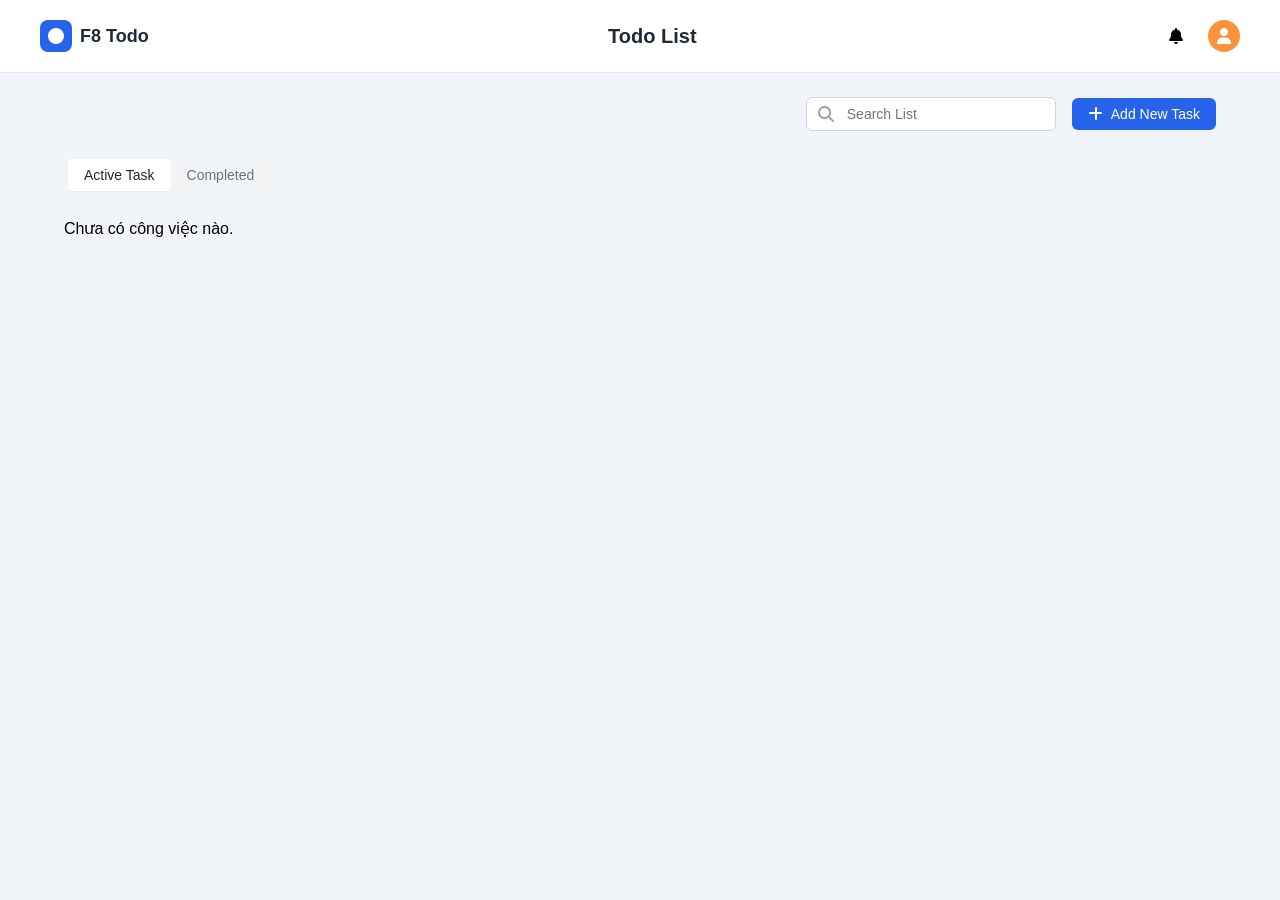
==== index.html @ 16278cad "Demo todo VanillaJS" ====
<!DOCTYPE html>
<html lang="en">

<head>
  <meta charset="UTF-8">
  <meta name="viewport" content="width=device-width, initial-scale=1.0">
  <title>Document</title>
  <link rel="stylesheet" href="./styles.css">
  <!-- Font Awesome CDN -->
  <link rel="stylesheet" href="https://cdnjs.cloudflare.com/ajax/libs/font-awesome/6.4.0/css/all.min.css">
</head>

<body>

  <!-- Header -->
  <header class="header">
    <div class="header-content">
      <div class="logo">
        <div class="logo-icon"></div>
        <span class="logo-text">F8 Todo</span>
      </div>

      <h1 class="header-title">Todo List</h1>

      <div class="header-actions">
        <button class="notification-btn">
          <i class="fa-solid fa-bell fa-icon"></i>
        </button>
        <div class="profile-avatar">
          <i class="fa-solid fa-user fa-icon"></i>
        </div>
      </div>
    </div>
  </header>

  <!-- Main Content -->
  <main class="main-content">
    <!-- Controls Section -->
    <div class="controls">
      <div class="search-container">
        <i class="fa-solid fa-magnifying-glass fa-icon search-icon"></i>
        <input type="text" class="search-input" placeholder="Search List">
      </div>

      <button class="add-btn">
        <i class="fa-solid fa-plus fa-icon"></i>
        Add New Task
      </button>
    </div>

    <!-- Tabs -->
    <div class="tabs">
      <div class="tab-list">
        <button class="tab-button active">Active Task</button>
        <button class="tab-button">Completed</button>
      </div>
    </div>

    <!-- Task Grid -->
    <div class="task-grid" id="todoList">
    </div>
  </main>

  <!-- Add New Task Modal -->
  <div class="modal-overlay" id="addTaskModal">
    <div class="modal">
      <div class="modal-header">
        <h2 class="modal-title">Add New Task</h2>
        <button class="modal-close">
          <i class="fa-solid fa-xmark fa-icon"></i>
        </button>
      </div>
      <div class="modal-body">
        <form class="todo-app-form">
          <div class="form-group">
            <label class="form-label" for="taskTitle">Task Title *</label>
            <input type="text" id="taskTitle" class="form-input" name="title" placeholder="Enter task title" required>
          </div>

          <div class="form-group">
            <label class="form-label" for="taskDescription">Description</label>
            <textarea id="taskDescription" class="form-textarea" name="description" placeholder="Enter task description"></textarea>
          </div>

          <div class="form-group">
            <label class="form-label" for="taskCategory">Category</label>
            <select id="taskCategory" class="form-select" name="category">
              <option value="">Select category</option>
              <option value="meeting">Meeting</option>
              <option value="design">Design</option>
              <option value="development">Development</option>
              <option value="planning">Planning</option>
              <option value="client">Client Work</option>
              <option value="other">Other</option>
            </select>
          </div>

          <div class="form-group">
            <label class="form-label" for="taskPriority">Priority</label>
            <select id="taskPriority" class="form-select" name="priority">
              <option value="low">Low</option>
              <option value="medium" selected>Medium</option>
              <option value="high">High</option>
              <option value="urgent">Urgent</option>
            </select>
          </div>

          <div class="form-group">
            <label class="form-label">Time Schedule</label>
            <div class="time-inputs">
              <div>
                <label class="form-label" for="startTime">Start Time</label>
                <input type="time" id="startTime" class="form-input" name="startTime">
              </div>
              <div>
                <label class="form-label" for="endTime">End Time</label>
                <input type="time" id="endTime" class="form-input" name="endTime">
              </div>
            </div>
          </div>

          <div class="form-group">
            <label class="form-label" for="taskDate">Due Date</label>
            <input type="date" id="taskDate" class="form-input" name="dueDate">
          </div>

          <div class="form-group">
            <label class="form-label" for="taskColor">Card Color</label>
            <select id="taskColor" class="form-select" name="color">
              <option value="blue">Blue</option>
              <option value="purple">Purple</option>
              <option value="yellow">Yellow</option>
              <option value="pink">Pink</option>
              <option value="green">Green</option>
            </select>
          </div>
          <div class="modal-footer">
            <button type="button" class="btn btn-cancel btn-secondary">Cancel</button>
            <button type="submit" class="btn btn-primary">Create Task</button>
          </div>
        </form>
      </div>
    </div>
  </div>
  <script src="./js/main.js"></script>
</body>

</html>
---- styles.css ----
* {
    margin: 0;
    padding: 0;
    box-sizing: border-box;
}

body {
    font-family: -apple-system, BlinkMacSystemFont, "Segoe UI", Roboto,
        sans-serif;
    background-color: #f1f5f9;
    min-height: 100vh;
}

/* Header Styles */
.header {
    background: white;
    border-bottom: 1px solid #e2e8f0;
    padding: 1rem 1.5rem;
}

.header-content {
    display: flex;
    align-items: center;
    justify-content: space-between;
    max-width: 1200px;
    margin: 0 auto;
}

.logo {
    display: flex;
    align-items: center;
    gap: 0.5rem;
}

.logo-icon {
    width: 32px;
    height: 32px;
    background: #2563eb;
    border-radius: 8px;
    display: flex;
    align-items: center;
    justify-content: center;
}

.logo-icon::after {
    content: "";
    width: 16px;
    height: 16px;
    background: white;
    border-radius: 50%;
}

.logo-text {
    font-size: 1.125rem;
    font-weight: 600;
    color: #1f2937;
}

.header-title {
    font-size: 1.25rem;
    font-weight: 600;
    color: #1f2937;
}

.header-actions {
    display: flex;
    align-items: center;
    gap: 0.75rem;
}

.notification-btn {
    width: 40px;
    height: 40px;
    border: none;
    background: none;
    border-radius: 8px;
    display: flex;
    align-items: center;
    justify-content: center;
    cursor: pointer;
    transition: background-color 0.2s;
}

.notification-btn:hover {
    background: #f3f4f6;
}

.profile-avatar {
    width: 32px;
    height: 32px;
    background: #fb923c;
    border-radius: 50%;
    display: flex;
    align-items: center;
    justify-content: center;
    color: white;
    font-size: 14px;
}

/* Main Content */
.main-content {
    padding: 1.5rem;
    max-width: 1200px;
    margin: 0 auto;
}

/* Controls Section */
.controls {
    display: flex;
    align-items: center;
    justify-content: flex-end;
    margin-bottom: 1.5rem;
    flex-wrap: wrap;
    gap: 1rem;
}

.search-section {
    display: flex;
    align-items: center;
    gap: 1rem;
}

.search-container {
    position: relative;
}

.search-input {
    padding: 0.5rem 0.75rem 0.5rem 2.5rem;
    border: 1px solid #d1d5db;
    border-radius: 6px;
    width: 250px;
    font-size: 14px;
}

.search-icon {
    position: absolute;
    left: 0.75rem;
    top: 50%;
    transform: translateY(-50%);
    color: #9ca3af;
}

.add-btn {
    background: #2563eb;
    color: white;
    border: none;
    padding: 0.5rem 1rem;
    border-radius: 6px;
    font-size: 14px;
    font-weight: 500;
    cursor: pointer;
    display: flex;
    align-items: center;
    gap: 0.5rem;
    transition: background-color 0.2s;
}

.add-btn:hover {
    background: #1d4ed8;
}

/* Tabs */
.tabs {
    margin-bottom: 1.5rem;
}

.tab-list {
    display: flex;
    background: #f3f4f6;
    border-radius: 6px;
    padding: 4px;
    width: fit-content;
}

.tab-button {
    padding: 0.5rem 1rem;
    border: none;
    background: none;
    border-radius: 4px;
    font-size: 14px;
    font-weight: 500;
    cursor: pointer;
    transition: all 0.2s;
}

.tab-button.active {
    background: white;
    color: #1f2937;
    box-shadow: 0 1px 2px rgba(0, 0, 0, 0.05);
}

.tab-button:not(.active) {
    color: #6b7280;
}

/* Task Grid */
.task-grid {
    display: grid;
    grid-template-columns: repeat(auto-fill, minmax(280px, 1fr));
    gap: 1rem;
}

/* Task Cards */
.task-card {
    border-radius: 12px;
    border: 2px solid;
    padding: 1rem;
    background: white;
    transition: box-shadow 0.2s;
    position: relative;
}

.task-card:hover {
    box-shadow: 0 4px 6px -1px rgba(0, 0, 0, 0.1);
}

.task-card.blue {
    background: #dbeafe;
    border-color: #bfdbfe;
}

.task-card.purple {
    background: #e9d5ff;
    border-color: #d8b4fe;
}

.task-card.yellow {
    background: #fef3c7;
    border-color: #fde68a;
}

.task-card.pink {
    background: #fce7f3;
    border-color: #f9a8d4;
}

.task-card.green {
    background: #d1fae5;
    border-color: #a7f3d0;
}

.task-header {
    display: flex;
    align-items: flex-start;
    justify-content: space-between;
    margin-bottom: 0.75rem;
}

.task-title {
    font-size: 1rem;
    font-weight: 600;
    color: #1f2937;
    line-height: 1.4;
}

.task-menu {
    width: 24px;
    height: 24px;
    border: none;
    background: none;
    border-radius: 4px;
    display: flex;
    align-items: center;
    justify-content: center;
    cursor: pointer;
    transition: background-color 0.2s;
    flex-shrink: 0;
}

.task-menu:hover {
    background: rgba(0, 0, 0, 0.05);
}

.task-description {
    font-size: 0.875rem;
    color: #6b7280;
    line-height: 1.5;
    margin-bottom: 1rem;
}

.task-time {
    font-size: 0.875rem;
    font-weight: 500;
    color: #374151;
}

/* Icons */
.icon {
    width: 16px;
    height: 16px;
    stroke: currentColor;
    stroke-width: 2;
    fill: none;
}

.icon-bell {
    stroke-linecap: round;
    stroke-linejoin: round;
}

.icon-chevron-down {
    stroke-linecap: round;
    stroke-linejoin: round;
}

.icon-search {
    stroke-linecap: round;
    stroke-linejoin: round;
}

.icon-plus {
    stroke-linecap: round;
    stroke-linejoin: round;
}

.icon-more {
    stroke-linecap: round;
    stroke-linejoin: round;
}

/* Responsive */
@media (max-width: 768px) {
    .controls {
        flex-direction: column;
        align-items: stretch;
    }

    .search-section {
        justify-content: space-between;
    }

    .search-input {
        width: 200px;
    }

    .task-grid {
        grid-template-columns: 1fr;
    }
}

@media (max-width: 480px) {
    .header-content {
        flex-wrap: wrap;
        gap: 1rem;
    }

    .header-title {
        order: 3;
        width: 100%;
        text-align: center;
    }

    .search-input {
        width: 150px;
    }
}
* {
    margin: 0;
    padding: 0;
    box-sizing: border-box;
}

body {
    font-family: -apple-system, BlinkMacSystemFont, "Segoe UI", Roboto,
        sans-serif;
    background-color: #f1f5f9;
    min-height: 100vh;
}

/* Header Styles */
.header {
    background: white;
    border-bottom: 1px solid #e2e8f0;
    padding: 1rem 1.5rem;
}

.header-content {
    display: flex;
    align-items: center;
    justify-content: space-between;
    max-width: 1200px;
    margin: 0 auto;
}

.logo {
    display: flex;
    align-items: center;
    gap: 0.5rem;
}

.logo-icon {
    width: 32px;
    height: 32px;
    background: #2563eb;
    border-radius: 8px;
    display: flex;
    align-items: center;
    justify-content: center;
}

.logo-icon::after {
    content: "";
    width: 16px;
    height: 16px;
    background: white;
    border-radius: 50%;
}

.logo-text {
    font-size: 1.125rem;
    font-weight: 600;
    color: #1f2937;
}

.header-title {
    font-size: 1.25rem;
    font-weight: 600;
    color: #1f2937;
}

.header-actions {
    display: flex;
    align-items: center;
    gap: 0.75rem;
}

.notification-btn {
    width: 40px;
    height: 40px;
    border: none;
    background: none;
    border-radius: 8px;
    display: flex;
    align-items: center;
    justify-content: center;
    cursor: pointer;
    transition: background-color 0.2s;
}

.notification-btn:hover {
    background: #f3f4f6;
}

.profile-avatar {
    width: 32px;
    height: 32px;
    background: #fb923c;
    border-radius: 50%;
    display: flex;
    align-items: center;
    justify-content: center;
    color: white;
    font-size: 14px;
}

/* Main Content */
.main-content {
    padding: 1.5rem;
    max-width: 1200px;
    margin: 0 auto;
}

/* Controls Section */
.controls {
    display: flex;
    align-items: center;
    justify-content: space-between;
    margin-bottom: 1.5rem;
    flex-wrap: wrap;
    gap: 1rem;
}

.search-section {
    display: flex;
    align-items: center;
    gap: 1rem;
}

.search-container {
    position: relative;
}

.search-input {
    padding: 0.5rem 0.75rem 0.5rem 2.5rem;
    border: 1px solid #d1d5db;
    border-radius: 6px;
    width: 250px;
    font-size: 14px;
}

.search-icon {
    position: absolute;
    left: 0.75rem;
    top: 50%;
    transform: translateY(-50%);
    color: #9ca3af;
}

.add-btn {
    background: #2563eb;
    color: white;
    border: none;
    padding: 0.5rem 1rem;
    border-radius: 6px;
    font-size: 14px;
    font-weight: 500;
    cursor: pointer;
    display: flex;
    align-items: center;
    gap: 0.5rem;
    transition: background-color 0.2s;
}

.add-btn:hover {
    background: #1d4ed8;
}

/* Tabs */
.tabs {
    margin-bottom: 1.5rem;
}

.tab-list {
    display: flex;
    background: #f3f4f6;
    border-radius: 6px;
    padding: 4px;
    width: fit-content;
}

.tab-button {
    padding: 0.5rem 1rem;
    border: none;
    background: none;
    border-radius: 4px;
    font-size: 14px;
    font-weight: 500;
    cursor: pointer;
    transition: all 0.2s;
}

.tab-button.active {
    background: white;
    color: #1f2937;
    box-shadow: 0 1px 2px rgba(0, 0, 0, 0.05);
}

.tab-button:not(.active) {
    color: #6b7280;
}

/* Task Grid */
.task-grid {
    display: grid;
    grid-template-columns: repeat(auto-fill, minmax(280px, 1fr));
    gap: 1rem;
}

/* Task Cards */
.task-card {
    border-radius: 12px;
    border: 2px solid;
    padding: 1rem;
    background: white;
    transition: box-shadow 0.2s;
    position: relative;
}

.task-card:hover {
    box-shadow: 0 4px 6px -1px rgba(0, 0, 0, 0.1);
}

.task-card.blue {
    background: #dbeafe;
    border-color: #bfdbfe;
}

.task-card.purple {
    background: #e9d5ff;
    border-color: #d8b4fe;
}

.task-card.yellow {
    background: #fef3c7;
    border-color: #fde68a;
}

.task-card.pink {
    background: #fce7f3;
    border-color: #f9a8d4;
}

.task-card.green {
    background: #d1fae5;
    border-color: #a7f3d0;
}

.task-header {
    display: flex;
    align-items: flex-start;
    justify-content: space-between;
    margin-bottom: 0.75rem;
}

.task-title {
    font-size: 1rem;
    font-weight: 600;
    color: #1f2937;
    line-height: 1.4;
}

.task-menu {
    width: 24px;
    height: 24px;
    border: none;
    background: none;
    border-radius: 4px;
    display: flex;
    align-items: center;
    justify-content: center;
    cursor: pointer;
    transition: background-color 0.2s;
    flex-shrink: 0;
}

.task-menu:hover {
    background: rgba(0, 0, 0, 0.05);
}

.task-description {
    font-size: 0.875rem;
    color: #6b7280;
    line-height: 1.5;
    margin-bottom: 1rem;
}

.task-time {
    font-size: 0.875rem;
    font-weight: 500;
    color: #374151;
}

/* Completed Task Styles */
.task-card.completed {
    opacity: 0.7;
    position: relative;
}

.task-card.completed .task-title {
    text-decoration: line-through;
    color: #6b7280;
}

.task-card.completed .task-description {
    color: #9ca3af;
}

.task-card.completed .task-time {
    color: #9ca3af;
}

.task-card.completed::after {
    content: "Completed";
    position: absolute;
    top: 0.75rem;
    right: 2.5rem;
    background: #dcfce7;
    color: #166534;
    font-size: 0.75rem;
    font-weight: 500;
    padding: 0.25rem 0.5rem;
    border-radius: 4px;
    border: 1px solid #bbf7d0;
}

/* Icons */
.icon {
    width: 16px;
    height: 16px;
    stroke: currentColor;
    stroke-width: 2;
    fill: none;
}

.icon-bell {
    stroke-linecap: round;
    stroke-linejoin: round;
}

.icon-chevron-down {
    stroke-linecap: round;
    stroke-linejoin: round;
}

.icon-search {
    stroke-linecap: round;
    stroke-linejoin: round;
}

.icon-plus {
    stroke-linecap: round;
    stroke-linejoin: round;
}

.icon-more {
    stroke-linecap: round;
    stroke-linejoin: round;
}

/* Responsive */
@media (max-width: 768px) {
    .controls {
        flex-direction: column;
        align-items: stretch;
    }

    .search-section {
        justify-content: space-between;
    }

    .search-input {
        width: 200px;
    }

    .task-grid {
        grid-template-columns: 1fr;
    }
}

@media (max-width: 480px) {
    .header-content {
        flex-wrap: wrap;
        gap: 1rem;
    }

    .header-title {
        order: 3;
        width: 100%;
        text-align: center;
    }

    .search-input {
        width: 150px;
    }
}
* {
    margin: 0;
    padding: 0;
    box-sizing: border-box;
}

body {
    font-family: -apple-system, BlinkMacSystemFont, "Segoe UI", Roboto,
        sans-serif;
    background-color: #f1f5f9;
    min-height: 100vh;
}

/* Header Styles */
.header {
    background: white;
    border-bottom: 1px solid #e2e8f0;
    padding: 1rem 1.5rem;
}

.header-content {
    display: flex;
    align-items: center;
    justify-content: space-between;
    max-width: 1200px;
    margin: 0 auto;
}

.logo {
    display: flex;
    align-items: center;
    gap: 0.5rem;
}

.logo-icon {
    width: 32px;
    height: 32px;
    background: #2563eb;
    border-radius: 8px;
    display: flex;
    align-items: center;
    justify-content: center;
}

.logo-icon::after {
    content: "";
    width: 16px;
    height: 16px;
    background: white;
    border-radius: 50%;
}

.logo-text {
    font-size: 1.125rem;
    font-weight: 600;
    color: #1f2937;
}

.header-title {
    font-size: 1.25rem;
    font-weight: 600;
    color: #1f2937;
}

.header-actions {
    display: flex;
    align-items: center;
    gap: 0.75rem;
}

.notification-btn {
    width: 40px;
    height: 40px;
    border: none;
    background: none;
    border-radius: 8px;
    display: flex;
    align-items: center;
    justify-content: center;
    cursor: pointer;
    transition: background-color 0.2s;
}

.notification-btn:hover {
    background: #f3f4f6;
}

.profile-avatar {
    width: 32px;
    height: 32px;
    background: #fb923c;
    border-radius: 50%;
    display: flex;
    align-items: center;
    justify-content: center;
    color: white;
    font-size: 14px;
}

/* Main Content */
.main-content {
    padding: 1.5rem;
    max-width: 1200px;
    margin: 0 auto;
}

/* Controls Section */
.controls {
    display: flex;
    align-items: center;
    justify-content: space-between;
    margin-bottom: 1.5rem;
    flex-wrap: wrap;
    gap: 1rem;
}

.search-section {
    display: flex;
    align-items: center;
    gap: 1rem;
}

.search-container {
    position: relative;
}

.search-input {
    padding: 0.5rem 0.75rem 0.5rem 2.5rem;
    border: 1px solid #d1d5db;
    border-radius: 6px;
    width: 250px;
    font-size: 14px;
}

.search-icon {
    position: absolute;
    left: 0.75rem;
    top: 50%;
    transform: translateY(-50%);
    color: #9ca3af;
}

.add-btn {
    background: #2563eb;
    color: white;
    border: none;
    padding: 0.5rem 1rem;
    border-radius: 6px;
    font-size: 14px;
    font-weight: 500;
    cursor: pointer;
    display: flex;
    align-items: center;
    gap: 0.5rem;
    transition: background-color 0.2s;
}

.add-btn:hover {
    background: #1d4ed8;
}

/* Tabs */
.tabs {
    margin-bottom: 1.5rem;
}

.tab-list {
    display: flex;
    background: #f3f4f6;
    border-radius: 6px;
    padding: 4px;
    width: fit-content;
}

.tab-button {
    padding: 0.5rem 1rem;
    border: none;
    background: none;
    border-radius: 4px;
    font-size: 14px;
    font-weight: 500;
    cursor: pointer;
    transition: all 0.2s;
}

.tab-button.active {
    background: white;
    color: #1f2937;
    box-shadow: 0 1px 2px rgba(0, 0, 0, 0.05);
}

.tab-button:not(.active) {
    color: #6b7280;
}

/* Task Grid */
.task-grid {
    display: grid;
    grid-template-columns: repeat(auto-fill, minmax(280px, 1fr));
    gap: 1rem;
}

/* Task Cards */
.task-card {
    border-radius: 12px;
    border: 2px solid;
    padding: 1rem;
    background: white;
    transition: box-shadow 0.2s;
    position: relative;
}

.task-card:hover {
    box-shadow: 0 4px 6px -1px rgba(0, 0, 0, 0.1);
}

.task-card.blue {
    background: #dbeafe;
    border-color: #bfdbfe;
}

.task-card.purple {
    background: #e9d5ff;
    border-color: #d8b4fe;
}

.task-card.yellow {
    background: #fef3c7;
    border-color: #fde68a;
}

.task-card.pink {
    background: #fce7f3;
    border-color: #f9a8d4;
}

.task-card.green {
    background: #d1fae5;
    border-color: #a7f3d0;
}

.task-header {
    display: flex;
    align-items: flex-start;
    justify-content: space-between;
    margin-bottom: 0.75rem;
}

.task-title {
    font-size: 1rem;
    font-weight: 600;
    color: #1f2937;
    line-height: 1.4;
}

.task-menu {
    width: 24px;
    height: 24px;
    border: none;
    background: none;
    border-radius: 4px;
    display: flex;
    align-items: center;
    justify-content: center;
    cursor: pointer;
    transition: background-color 0.2s;
    flex-shrink: 0;
    position: relative;
}

.task-menu:hover {
    background: rgba(0, 0, 0, 0.05);
}

.task-description {
    font-size: 0.875rem;
    color: #6b7280;
    line-height: 1.5;
    margin-bottom: 1rem;
}

.task-time {
    font-size: 0.875rem;
    font-weight: 500;
    color: #374151;
}

/* Completed Task Styles */
.task-card.completed {
    opacity: 0.7;
    position: relative;
}

.task-card.completed .task-title {
    text-decoration: line-through;
    color: #6b7280;
}

.task-card.completed .task-description {
    color: #9ca3af;
}

.task-card.completed .task-time {
    color: #9ca3af;
}

.task-card.completed::after {
    content: "Completed";
    position: absolute;
    top: 0.75rem;
    right: 2.5rem;
    background: #dcfce7;
    color: #166534;
    font-size: 0.75rem;
    font-weight: 500;
    padding: 0.25rem 0.5rem;
    border-radius: 4px;
    border: 1px solid #bbf7d0;
}

/* Dropdown Menu Styles */
.dropdown-menu {
    position: absolute;
    top: 100%;
    right: 0;
    width: 180px;
    background: white;
    border-radius: 6px;
    box-shadow: 0 10px 15px -3px rgba(0, 0, 0, 0.1),
        0 4px 6px -2px rgba(0, 0, 0, 0.05);
    z-index: 10;
    overflow: hidden;
    display: none;
}

.task-menu:focus .dropdown-menu,
.dropdown-menu.show {
    display: block;
}

.dropdown-item {
    padding: 0.5rem 1rem;
    font-size: 0.875rem;
    color: #374151;
    display: flex;
    align-items: center;
    gap: 0.5rem;
    cursor: pointer;
    transition: background-color 0.2s;
}

.dropdown-item:hover {
    background: #f3f4f6;
}

.dropdown-item.delete {
    color: #dc2626;
}

.dropdown-item.complete {
    color: #16a34a;
}

/* Font Awesome Icons */
.fa-icon {
    font-size: 16px;
}

/* Responsive */
@media (max-width: 768px) {
    .controls {
        flex-direction: column;
        align-items: stretch;
    }

    .search-section {
        justify-content: space-between;
    }

    .search-input {
        width: 200px;
    }

    .task-grid {
        grid-template-columns: 1fr;
    }
}

@media (max-width: 480px) {
    .header-content {
        flex-wrap: wrap;
        gap: 1rem;
    }

    .header-title {
        order: 3;
        width: 100%;
        text-align: center;
    }

    .search-input {
        width: 150px;
    }
}
* {
    margin: 0;
    padding: 0;
    box-sizing: border-box;
}

body {
    font-family: -apple-system, BlinkMacSystemFont, "Segoe UI", Roboto,
        sans-serif;
    background-color: #f1f5f9;
    min-height: 100vh;
}

/* Header Styles */
.header {
    background: white;
    border-bottom: 1px solid #e2e8f0;
    padding: 1rem 1.5rem;
}

.header-content {
    display: flex;
    align-items: center;
    justify-content: space-between;
    max-width: 1200px;
    margin: 0 auto;
}

.logo {
    display: flex;
    align-items: center;
    gap: 0.5rem;
}

.logo-icon {
    width: 32px;
    height: 32px;
    background: #2563eb;
    border-radius: 8px;
    display: flex;
    align-items: center;
    justify-content: center;
}

.logo-icon::after {
    content: "";
    width: 16px;
    height: 16px;
    background: white;
    border-radius: 50%;
}

.logo-text {
    font-size: 1.125rem;
    font-weight: 600;
    color: #1f2937;
}

.header-title {
    font-size: 1.25rem;
    font-weight: 600;
    color: #1f2937;
}

.header-actions {
    display: flex;
    align-items: center;
    gap: 0.75rem;
}

.notification-btn {
    width: 40px;
    height: 40px;
    border: none;
    background: none;
    border-radius: 8px;
    display: flex;
    align-items: center;
    justify-content: center;
    cursor: pointer;
    transition: background-color 0.2s;
}

.notification-btn:hover {
    background: #f3f4f6;
}

.profile-avatar {
    width: 32px;
    height: 32px;
    background: #fb923c;
    border-radius: 50%;
    display: flex;
    align-items: center;
    justify-content: center;
    color: white;
    font-size: 14px;
}

/* Main Content */
.main-content {
    padding: 1.5rem;
    max-width: 1200px;
    margin: 0 auto;
}

/* Controls Section */
.controls {
    display: flex;
    align-items: center;
    justify-content: flex-end;
    margin-bottom: 1.5rem;
    gap: 1rem;
}

.search-container {
    position: relative;
}

.search-input {
    padding: 0.5rem 0.75rem 0.5rem 2.5rem;
    border: 1px solid #d1d5db;
    border-radius: 6px;
    width: 250px;
    font-size: 14px;
}

.search-icon {
    position: absolute;
    left: 0.75rem;
    top: 50%;
    transform: translateY(-50%);
    color: #9ca3af;
}

.add-btn {
    background: #2563eb;
    color: white;
    border: none;
    padding: 0.5rem 1rem;
    border-radius: 6px;
    font-size: 14px;
    font-weight: 500;
    cursor: pointer;
    display: flex;
    align-items: center;
    gap: 0.5rem;
    transition: background-color 0.2s;
}

.add-btn:hover {
    background: #1d4ed8;
}

/* Tabs */
.tabs {
    margin-bottom: 1.5rem;
}

.tab-list {
    display: flex;
    background: #f3f4f6;
    border-radius: 6px;
    padding: 4px;
    width: fit-content;
}

.tab-button {
    padding: 0.5rem 1rem;
    border: none;
    background: none;
    border-radius: 4px;
    font-size: 14px;
    font-weight: 500;
    cursor: pointer;
    transition: all 0.2s;
}

.tab-button.active {
    background: white;
    color: #1f2937;
    box-shadow: 0 1px 2px rgba(0, 0, 0, 0.05);
}

.tab-button:not(.active) {
    color: #6b7280;
}

/* Task Grid */
.task-grid {
    display: grid;
    grid-template-columns: repeat(auto-fill, minmax(280px, 1fr));
    gap: 1rem;
}

/* Task Cards */
.task-card {
    border-radius: 12px;
    border: 2px solid;
    padding: 1rem;
    background: white;
    transition: box-shadow 0.2s;
    position: relative;
}

.task-card:hover {
    box-shadow: 0 4px 6px -1px rgba(0, 0, 0, 0.1);
}

.task-card.blue {
    background: #dbeafe;
    border-color: #bfdbfe;
}

.task-card.purple {
    background: #e9d5ff;
    border-color: #d8b4fe;
}

.task-card.yellow {
    background: #fef3c7;
    border-color: #fde68a;
}

.task-card.pink {
    background: #fce7f3;
    border-color: #f9a8d4;
}

.task-card.green {
    background: #d1fae5;
    border-color: #a7f3d0;
}

.task-header {
    display: flex;
    align-items: flex-start;
    justify-content: space-between;
    margin-bottom: 0.75rem;
}

.task-title {
    font-size: 1rem;
    font-weight: 600;
    color: #1f2937;
    line-height: 1.4;
}

.task-menu {
    width: 24px;
    height: 24px;
    border: none;
    background: none;
    border-radius: 4px;
    display: flex;
    align-items: center;
    justify-content: center;
    cursor: pointer;
    transition: background-color 0.2s;
    flex-shrink: 0;
    position: relative;
}

.task-menu:hover {
    background: rgba(0, 0, 0, 0.05);
}

.task-description {
    font-size: 0.875rem;
    color: #6b7280;
    line-height: 1.5;
    margin-bottom: 1rem;
}

.task-time {
    font-size: 0.875rem;
    font-weight: 500;
    color: #374151;
}

/* Completed Task Styles */
.task-card.completed {
    opacity: 0.7;
    position: relative;
}

.task-card.completed .task-title {
    text-decoration: line-through;
    color: #6b7280;
}

.task-card.completed .task-description {
    color: #9ca3af;
}

.task-card.completed .task-time {
    color: #9ca3af;
}

.task-card.completed::after {
    content: "Completed";
    position: absolute;
    top: 0.75rem;
    right: 2.5rem;
    background: #dcfce7;
    color: #166534;
    font-size: 0.75rem;
    font-weight: 500;
    padding: 0.25rem 0.5rem;
    border-radius: 4px;
    border: 1px solid #bbf7d0;
}

/* Dropdown Menu Styles */
.dropdown-menu {
    position: absolute;
    top: 100%;
    right: 0;
    width: 180px;
    background: white;
    border-radius: 6px;
    box-shadow: 0 10px 15px -3px rgba(0, 0, 0, 0.1),
        0 4px 6px -2px rgba(0, 0, 0, 0.05);
    z-index: 10;
    overflow: hidden;
    display: none;
}

.task-menu:focus .dropdown-menu,
.dropdown-menu.show {
    display: block;
}

.dropdown-item {
    padding: 0.5rem 1rem;
    font-size: 0.875rem;
    color: #374151;
    display: flex;
    align-items: center;
    gap: 0.5rem;
    cursor: pointer;
    transition: background-color 0.2s;
}

.dropdown-item:hover {
    background: #f3f4f6;
}

.dropdown-item.delete {
    color: #dc2626;
}

.dropdown-item.complete {
    color: #16a34a;
}

/* Modal Styles */
.modal-overlay {
    position: fixed;
    top: 0;
    left: 0;
    right: 0;
    bottom: 0;
    background: rgba(0, 0, 0, 0.5);
    display: flex;
    align-items: center;
    justify-content: center;
    z-index: 1000;
    opacity: 0;
    visibility: hidden;
    transition: all 0.3s ease;
}

.modal-overlay.show {
    opacity: 1;
    visibility: visible;
}

.modal {
    background: white;
    border-radius: 12px;
    width: 90%;
    max-width: 500px;
    max-height: 90vh;
    overflow-y: auto;
    transform: scale(0.9);
    transition: transform 0.3s ease;
}

.modal-overlay.show .modal {
    transform: scale(1);
}

.modal-header {
    padding: 1.5rem 1.5rem 1rem;
    border-bottom: 1px solid #e5e7eb;
    display: flex;
    align-items: center;
    justify-content: space-between;
}

.modal-title {
    font-size: 1.25rem;
    font-weight: 600;
    color: #1f2937;
}

.modal-close {
    width: 32px;
    height: 32px;
    border: none;
    background: none;
    border-radius: 6px;
    display: flex;
    align-items: center;
    justify-content: center;
    cursor: pointer;
    color: #6b7280;
    transition: all 0.2s;
}

.modal-close:hover {
    background: #f3f4f6;
    color: #374151;
}

.modal-body {
    padding: 1.5rem;
}

.form-group {
    margin-bottom: 1.5rem;
}

.form-label {
    display: block;
    font-size: 0.875rem;
    font-weight: 500;
    color: #374151;
    margin-bottom: 0.5rem;
}

.form-input {
    width: 100%;
    padding: 0.75rem;
    border: 1px solid #d1d5db;
    border-radius: 6px;
    font-size: 0.875rem;
    transition: border-color 0.2s;
}

.form-input:focus {
    outline: none;
    border-color: #2563eb;
    box-shadow: 0 0 0 3px rgba(37, 99, 235, 0.1);
}

.form-textarea {
    width: 100%;
    padding: 0.75rem;
    border: 1px solid #d1d5db;
    border-radius: 6px;
    font-size: 0.875rem;
    resize: vertical;
    min-height: 80px;
    transition: border-color 0.2s;
}

.form-textarea:focus {
    outline: none;
    border-color: #2563eb;
    box-shadow: 0 0 0 3px rgba(37, 99, 235, 0.1);
}

.form-select {
    width: 100%;
    padding: 0.75rem;
    border: 1px solid #d1d5db;
    border-radius: 6px;
    font-size: 0.875rem;
    background: white;
    transition: border-color 0.2s;
}

.form-select:focus {
    outline: none;
    border-color: #2563eb;
    box-shadow: 0 0 0 3px rgba(37, 99, 235, 0.1);
}

.time-inputs {
    display: grid;
    grid-template-columns: 1fr 1fr;
    gap: 1rem;
}

.modal-footer {
    padding: 1rem 1.5rem 1.5rem;
    display: flex;
    gap: 0.75rem;
    justify-content: flex-end;
}

.btn {
    padding: 0.5rem 1rem;
    border-radius: 6px;
    font-size: 0.875rem;
    font-weight: 500;
    cursor: pointer;
    transition: all 0.2s;
    border: none;
}

.btn-primary {
    background: #2563eb;
    color: white;
}

.btn-primary:hover {
    background: #1d4ed8;
}

.btn-secondary {
    background: #f3f4f6;
    color: #374151;
}

.btn-secondary:hover {
    background: #e5e7eb;
}

/* Font Awesome Icons */
.fa-icon {
    font-size: 16px;
}

/* Responsive */
@media (max-width: 768px) {
    .controls {
        flex-direction: column;
        align-items: stretch;
    }

    .search-input {
        width: 100%;
    }

    .task-grid {
        grid-template-columns: 1fr;
    }

    .modal {
        width: 95%;
        margin: 1rem;
    }

    .time-inputs {
        grid-template-columns: 1fr;
    }
}

@media (max-width: 480px) {
    .header-content {
        flex-wrap: wrap;
        gap: 1rem;
    }

    .header-title {
        order: 3;
        width: 100%;
        text-align: center;
    }
}
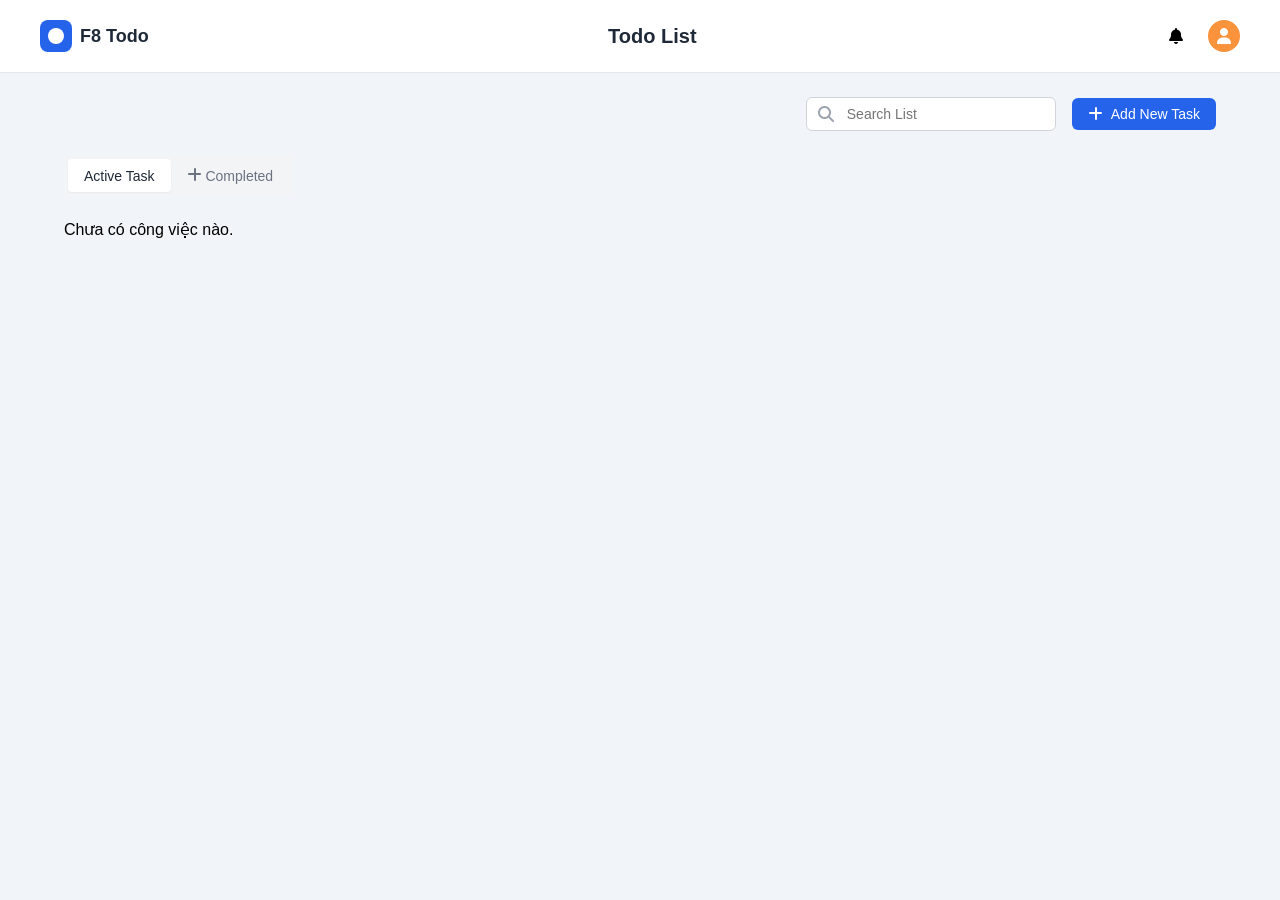
==== commit d4f3f380: "Updates" ====
--- a/index.html
+++ b/index.html
@@ -52,7 +52,10 @@
     <div class="tabs">
       <div class="tab-list">
         <button class="tab-button active">Active Task</button>
-        <button class="tab-button">Completed</button>
+        <button class="tab-button completed-btn">
+          <i class="fa-solid fa-plus fa-icon"></i>
+          <span>Completed</span>
+        </button>
       </div>
     </div>
 
@@ -136,7 +139,7 @@
           </div>
           <div class="modal-footer">
             <button type="button" class="btn btn-cancel btn-secondary">Cancel</button>
-            <button type="submit" class="btn btn-primary">Create Task</button>
+            <button type="submit" class="btn btn-primary btn-submit">Create Task</button>
           </div>
         </form>
       </div>
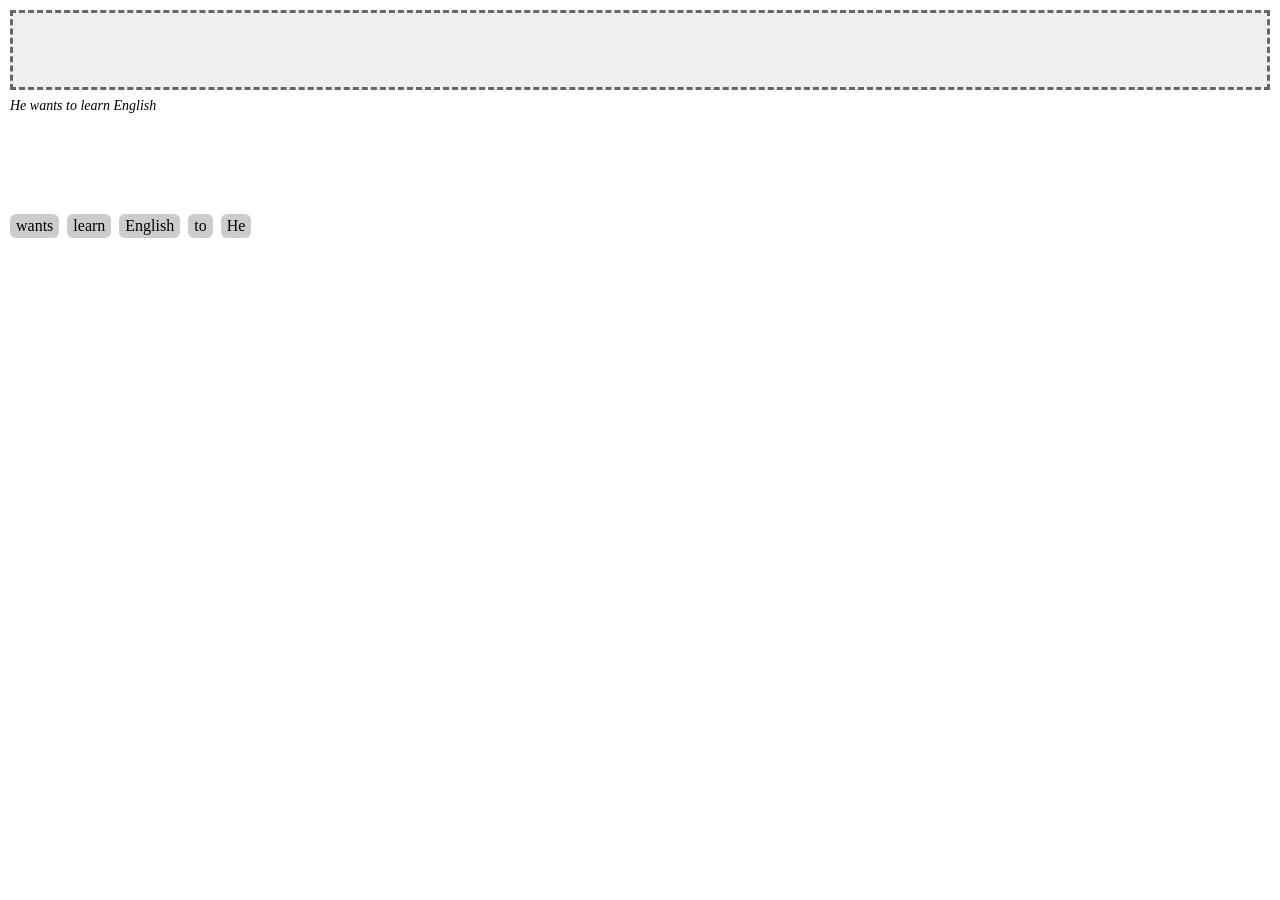
==== commit d851c225: "Updates" ====
--- a/index.html
+++ b/index.html
@@ -1,151 +1,68 @@
 <!DOCTYPE html>
 <html lang="en">
+    <head>
+        <meta charset="UTF-8" />
+        <meta name="viewport" content="width=device-width, initial-scale=1.0" />
+        <title>Document</title>
+        <style>
+            * {
+                padding: 0;
+                margin: 0;
+                box-sizing: border-box;
+            }
 
-<head>
-  <meta charset="UTF-8">
-  <meta name="viewport" content="width=device-width, initial-scale=1.0">
-  <title>Document</title>
-  <link rel="stylesheet" href="./styles.css">
-  <!-- Font Awesome CDN -->
-  <link rel="stylesheet" href="https://cdnjs.cloudflare.com/ajax/libs/font-awesome/6.4.0/css/all.min.css">
-</head>
+            .app {
+                padding: 10px;
+            }
 
-<body>
+            .dropzone {
+                height: 80px;
+                background: #efefef;
+                border: 3px dashed #666;
+            }
 
-  <!-- Header -->
-  <header class="header">
-    <div class="header-content">
-      <div class="logo">
-        <div class="logo-icon"></div>
-        <span class="logo-text">F8 Todo</span>
-      </div>
+            .words,
+            .dropzone {
+                display: flex;
+                align-items: flex-start;
+                gap: 8px;
+                flex-wrap: wrap;
+                user-select: none;
+            }
 
-      <h1 class="header-title">Todo List</h1>
+            .words span,
+            .dropzone span {
+                padding: 3px 6px;
+                border-radius: 6px;
+                background: #ccc;
+                cursor: grab;
+            }
 
-      <div class="header-actions">
-        <button class="notification-btn">
-          <i class="fa-solid fa-bell fa-icon"></i>
-        </button>
-        <div class="profile-avatar">
-          <i class="fa-solid fa-user fa-icon"></i>
+            .dropzone {
+                padding: 8px;
+            }
+
+            .words {
+                margin-top: 100px;
+            }
+
+            .words span:active {
+                cursor: grabbing;
+            }
+
+            .origin {
+                margin-top: 8px;
+                font-size: 14px;
+                font-style: italic;
+            }
+        </style>
+    </head>
+    <body>
+        <div class="app">
+            <div class="dropzone"></div>
+            <div class="origin"></div>
+            <div class="words"></div>
         </div>
-      </div>
-    </div>
-  </header>
-
-  <!-- Main Content -->
-  <main class="main-content">
-    <!-- Controls Section -->
-    <div class="controls">
-      <div class="search-container">
-        <i class="fa-solid fa-magnifying-glass fa-icon search-icon"></i>
-        <input type="text" class="search-input" placeholder="Search List">
-      </div>
-
-      <button class="add-btn">
-        <i class="fa-solid fa-plus fa-icon"></i>
-        Add New Task
-      </button>
-    </div>
-
-    <!-- Tabs -->
-    <div class="tabs">
-      <div class="tab-list">
-        <button class="tab-button active">Active Task</button>
-        <button class="tab-button completed-btn">
-          <i class="fa-solid fa-plus fa-icon"></i>
-          <span>Completed</span>
-        </button>
-      </div>
-    </div>
-
-    <!-- Task Grid -->
-    <div class="task-grid" id="todoList">
-    </div>
-  </main>
-
-  <!-- Add New Task Modal -->
-  <div class="modal-overlay" id="addTaskModal">
-    <div class="modal">
-      <div class="modal-header">
-        <h2 class="modal-title">Add New Task</h2>
-        <button class="modal-close">
-          <i class="fa-solid fa-xmark fa-icon"></i>
-        </button>
-      </div>
-      <div class="modal-body">
-        <form class="todo-app-form">
-          <div class="form-group">
-            <label class="form-label" for="taskTitle">Task Title *</label>
-            <input type="text" id="taskTitle" class="form-input" name="title" placeholder="Enter task title" required>
-          </div>
-
-          <div class="form-group">
-            <label class="form-label" for="taskDescription">Description</label>
-            <textarea id="taskDescription" class="form-textarea" name="description" placeholder="Enter task description"></textarea>
-          </div>
-
-          <div class="form-group">
-            <label class="form-label" for="taskCategory">Category</label>
-            <select id="taskCategory" class="form-select" name="category">
-              <option value="">Select category</option>
-              <option value="meeting">Meeting</option>
-              <option value="design">Design</option>
-              <option value="development">Development</option>
-              <option value="planning">Planning</option>
-              <option value="client">Client Work</option>
-              <option value="other">Other</option>
-            </select>
-          </div>
-
-          <div class="form-group">
-            <label class="form-label" for="taskPriority">Priority</label>
-            <select id="taskPriority" class="form-select" name="priority">
-              <option value="low">Low</option>
-              <option value="medium" selected>Medium</option>
-              <option value="high">High</option>
-              <option value="urgent">Urgent</option>
-            </select>
-          </div>
-
-          <div class="form-group">
-            <label class="form-label">Time Schedule</label>
-            <div class="time-inputs">
-              <div>
-                <label class="form-label" for="startTime">Start Time</label>
-                <input type="time" id="startTime" class="form-input" name="startTime">
-              </div>
-              <div>
-                <label class="form-label" for="endTime">End Time</label>
-                <input type="time" id="endTime" class="form-input" name="endTime">
-              </div>
-            </div>
-          </div>
-
-          <div class="form-group">
-            <label class="form-label" for="taskDate">Due Date</label>
-            <input type="date" id="taskDate" class="form-input" name="dueDate">
-          </div>
-
-          <div class="form-group">
-            <label class="form-label" for="taskColor">Card Color</label>
-            <select id="taskColor" class="form-select" name="color">
-              <option value="blue">Blue</option>
-              <option value="purple">Purple</option>
-              <option value="yellow">Yellow</option>
-              <option value="pink">Pink</option>
-              <option value="green">Green</option>
-            </select>
-          </div>
-          <div class="modal-footer">
-            <button type="button" class="btn btn-cancel btn-secondary">Cancel</button>
-            <button type="submit" class="btn btn-primary btn-submit">Create Task</button>
-          </div>
-        </form>
-      </div>
-    </div>
-  </div>
-  <script src="./js/main.js"></script>
-</body>
-
-</html>+        <script src="./js/main.js"></script>
+    </body>
+</html>
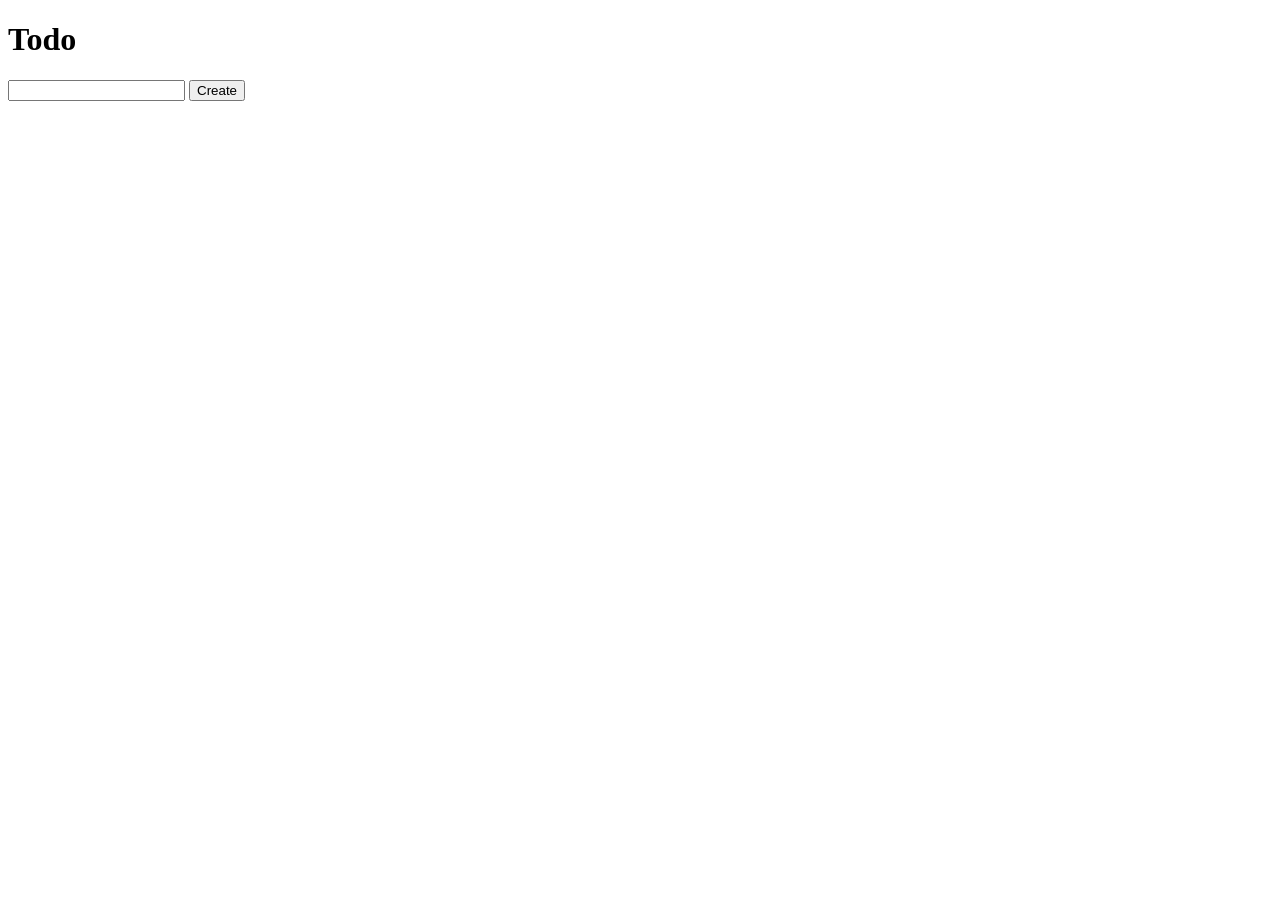
==== commit c2ad8a06: "Updates" ====
--- a/index.html
+++ b/index.html
@@ -4,65 +4,14 @@
         <meta charset="UTF-8" />
         <meta name="viewport" content="width=device-width, initial-scale=1.0" />
         <title>Document</title>
-        <style>
-            * {
-                padding: 0;
-                margin: 0;
-                box-sizing: border-box;
-            }
-
-            .app {
-                padding: 10px;
-            }
-
-            .dropzone {
-                height: 80px;
-                background: #efefef;
-                border: 3px dashed #666;
-            }
-
-            .words,
-            .dropzone {
-                display: flex;
-                align-items: flex-start;
-                gap: 8px;
-                flex-wrap: wrap;
-                user-select: none;
-            }
-
-            .words span,
-            .dropzone span {
-                padding: 3px 6px;
-                border-radius: 6px;
-                background: #ccc;
-                cursor: grab;
-            }
-
-            .dropzone {
-                padding: 8px;
-            }
-
-            .words {
-                margin-top: 100px;
-            }
-
-            .words span:active {
-                cursor: grabbing;
-            }
-
-            .origin {
-                margin-top: 8px;
-                font-size: 14px;
-                font-style: italic;
-            }
-        </style>
     </head>
     <body>
-        <div class="app">
-            <div class="dropzone"></div>
-            <div class="origin"></div>
-            <div class="words"></div>
-        </div>
+        <h1>Todo</h1>
+        <form action="" id="todo-form" autocomplete="off">
+            <input type="text" id="todo-title" />
+            <button>Create</button>
+        </form>
+        <ul id="todo-list"></ul>
         <script src="./js/main.js"></script>
     </body>
 </html>
